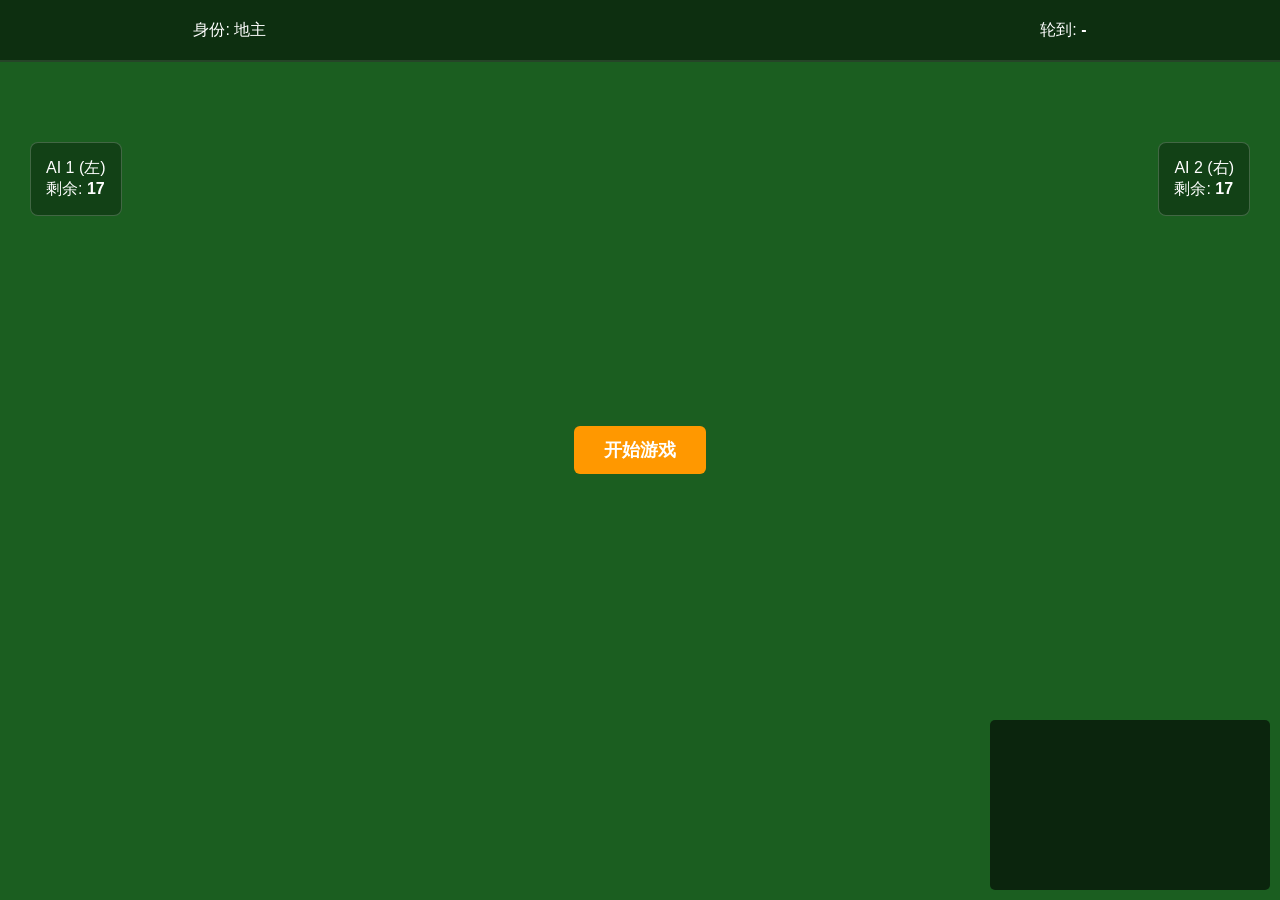
==== DouDiZhu/index.html @ 81733f58 "Create new game dou di zhu" ====
<!DOCTYPE html>
<html lang="zh-CN">
<head>
    <meta charset="UTF-8">
    <title>斗地主专业版 - 15s限时</title>
    <style>
        :root { --card-bg: #fff; --card-selected: #e0f7fa; --table-color: #1b5e20; }
        body { background: #222; font-family: "Microsoft YaHei", sans-serif; margin: 0; overflow: hidden; color: white; }
        #game-table { width: 100vw; height: 100vh; background: var(--table-color); position: relative; display: flex; flex-direction: column; }
        
        .info-bar { height: 60px; background: rgba(0,0,0,0.5); display: flex; justify-content: space-around; align-items: center; border-bottom: 2px solid rgba(255,255,255,0.1); }
        .dipai { display: flex; gap: 8px; }
        .mini-card { width: 35px; height: 50px; background: white; color: black; border-radius: 4px; text-align: center; line-height: 50px; font-weight: bold; font-size: 14px; }

        .play-area { flex: 1; position: relative; }
        .player-hand { position: absolute; bottom: 30px; left: 50%; transform: translateX(-50%); display: flex; height: 120px; align-items: flex-end; }
        .ai-side { position: absolute; top: 80px; padding: 15px; background: rgba(0,0,0,0.3); border-radius: 8px; border: 1px solid rgba(255,255,255,0.2); }
        #ai1 { left: 30px; } #ai2 { right: 30px; }

        .timer-container { position: absolute; bottom: 160px; left: 50%; transform: translateX(-50%); width: 200px; height: 10px; background: #444; border-radius: 5px; overflow: hidden; display: none; }
        #timer-bar { height: 100%; width: 100%; background: #ffeb3b; transition: width 1s linear; }

        .card { 
            width: 80px; height: 120px; background: var(--card-bg); border: 1px solid #666; 
            border-radius: 8px; color: black; display: flex; flex-direction: column; 
            justify-content: space-between; padding: 8px; cursor: pointer; 
            user-select: none; transition: transform 0.1s; box-shadow: 2px 2px 8px rgba(0,0,0,0.4); margin-left: -45px;
        }
        .card:first-child { margin-left: 0; }
        .card.selected { transform: translateY(-30px); background: var(--card-selected); z-index: 100; }
        .card.red { color: #d32f2f; }
        
        .desk { position: absolute; top: 45%; left: 50%; transform: translate(-50%, -50%); display: flex; gap: 5px; min-height: 120px; }
        
        .controls { position: absolute; bottom: 200px; left: 50%; transform: translateX(-50%); display: flex; gap: 15px; }
        button { padding: 12px 30px; font-size: 18px; cursor: pointer; border: none; border-radius: 6px; background: #ff9800; color: white; font-weight: bold; }
        button:disabled { background: #555; cursor: not-allowed; }

        #log { position: absolute; bottom: 10px; right: 10px; width: 260px; height: 150px; background: rgba(0,0,0,0.6); font-size: 13px; overflow-y: auto; padding: 10px; border-radius: 5px; }
    </style>
</head>
<body>

<div id="game-table">
    <div class="info-bar">
        <div>身份: <span id="my-role">地主</span></div>
        <div class="dipai" id="dipai-area"></div>
        <div>轮到: <b id="current-turn">-</b></div>
    </div>

    <div class="play-area">
        <div id="ai1" class="ai-side">AI 1 (左) <br>剩余: <b id="count1">17</b></div>
        <div id="ai2" class="ai-side">AI 2 (右) <br>剩余: <b id="count2">17</b></div>
        
        <div class="desk" id="desk-cards"></div>

        <div class="timer-container" id="timer-ui"><div id="timer-bar"></div></div>

        <div class="controls" id="btn-group" style="display:none">
            <button onclick="game.playCards()">出牌</button>
            <button onclick="game.passTurn()">不出</button>
        </div>
        
        <div class="player-hand" id="player-cards"></div>
    </div>

    <div id="log"></div>
    <div style="position:absolute; top:50%; left:50%; transform:translate(-50%,-50%)" id="start-screen">
        <button onclick="game.init()">开始游戏</button>
    </div>
</div>

<script>
const VALUES = {'3':3,'4':4,'5':5,'6':6,'7':7,'8':8,'9':9,'10':10,'J':11,'Q':12,'K':13,'A':14,'2':15,'小王':16,'大王':17};

class Game {
    constructor() {
        this.players = [[], [], []];
        this.turn = 0;
        this.lastMove = { playerIdx: -1, cards: [] }; 
        this.selectedIndices = new Set();
        this.timer = null;
        this.timeLeft = 15;
    }

    log(msg) {
        const l = document.getElementById('log');
        l.innerHTML += `<div>${msg}</div>`;
        l.scrollTop = l.scrollHeight;
    }

    init() {
        document.getElementById('start-screen').style.display = 'none';
        let deck = [];
        for (let n in VALUES) {
            if (n.includes('王')) deck.push({ name: n, val: VALUES[n], red: n==='大王' });
            else ['♠','♥','♣','♦'].forEach(s => deck.push({ name:n, val:VALUES[n], suit:s, red:(s==='♥'||s==='♦') }));
        }
        deck.sort(() => Math.random() - 0.5);
        this.players = [deck.slice(0, 20), deck.slice(20, 37), deck.slice(37, 54)];
        this.dipai = deck.slice(0, 3); // 简化逻辑
        this.players.forEach((_, i) => this.sortHand(i));
        this.renderDipai();
        this.renderPlayerCards();
        this.startTurn();
    }

    sortHand(idx) { this.players[idx].sort((a, b) => b.val - a.val); }

    renderPlayerCards() {
        const container = document.getElementById('player-cards');
        container.innerHTML = '';
        this.players[0].forEach((card, index) => {
            const div = document.createElement('div');
            div.className = `card ${card.red ? 'red' : ''} ${this.selectedIndices.has(index) ? 'selected' : ''}`;
            div.innerHTML = `<div>${card.name}</div><div style="font-size:24px">${card.suit || ''}</div>`;
            div.onclick = () => {
                if (this.selectedIndices.has(index)) this.selectedIndices.delete(index);
                else this.selectedIndices.add(index);
                this.renderPlayerCards();
            };
            container.appendChild(div);
        });
        document.getElementById('count1').innerText = this.players[1].length;
        document.getElementById('count2').innerText = this.players[2].length;
    }

    renderDipai() {
        const area = document.getElementById('dipai-area');
        area.innerHTML = '';
        this.dipai.forEach(c => area.innerHTML += `<div class="mini-card ${c.red?'red':''}">${c.name}</div>`);
    }

    startTurn() {
        clearInterval(this.timer);
        document.getElementById('current-turn').innerText = this.turn === 0 ? "玩家" : `AI ${this.turn}`;
        
        if (this.turn === 0) {
            document.getElementById('btn-group').style.display = 'flex';
            this.startTimer();
        } else {
            document.getElementById('btn-group').style.display = 'none';
            document.getElementById('timer-ui').style.display = 'none';
            setTimeout(() => this.aiPlay(), 1000);
        }
    }

    startTimer() {
        this.timeLeft = 15;
        const ui = document.getElementById('timer-ui');
        const bar = document.getElementById('timer-bar');
        ui.style.display = 'block';
        bar.style.width = '100%';
        
        this.timer = setInterval(() => {
            this.timeLeft--;
            bar.style.width = (this.timeLeft / 15 * 100) + '%';
            if (this.timeLeft <= 0) {
                clearInterval(this.timer);
                this.autoHandleTimeout();
            }
        }, 1000);
    }

    autoHandleTimeout() {
        this.log("<span style='color:red'>时间到！自动操作</span>");
        if (this.lastMove.playerIdx === -1 || this.lastMove.playerIdx === 0) {
            // 首出超时，随便出一张最小的
            this.selectedIndices.clear();
            this.selectedIndices.add(this.players[0].length - 1);
            this.playCards();
        } else {
            this.passTurn();
        }
    }

    analyze(cards) {
        if (!cards || cards.length === 0) return null;
        const v = cards.map(c => c.val).sort((a,b) => a - b);
        const len = v.length;
        const counts = {};
        v.forEach(x => counts[x] = (counts[x] || 0) + 1);
        const freq = Object.entries(counts).map(([val, count]) => ({ val: parseInt(val), count })).sort((a,b) => b.count - a.count || b.val - a.val);

        if (len === 1) return { type: 'single', power: v[0] };
        if (len === 2) {
            if (v[0] === v[1]) return { type: 'pair', power: v[0] };
            if (v[0] === 16 && v[1] === 17) return { type: 'rocket', power: 999 };
        }
        if (len === 3 && freq[0].count === 3) return { type: 'three', power: freq[0].val }; // 三张
        if (len === 4) {
            if (freq[0].count === 4) return { type: 'bomb', power: freq[0].val };
            if (freq[0].count === 3) return { type: 'three_one', power: freq[0].val };
        }
        if (len === 5 && freq[0].count === 3 && freq[1].count === 2) {
            return { type: 'three_two', power: freq[0].val }; // 三带二
        }
        // 顺子判断
        if (len >= 5 && v[len-1] < 15 && new Set(v).size === len && (v[len-1] - v[0] === len - 1)) {
            return { type: 'straight', power: v[0], len: len };
        }
        return null;
    }

    playCards() {
        const selected = Array.from(this.selectedIndices).map(i => this.players[0][i]);
        const move = this.analyze(selected);

        if (!move) return alert("牌型无效");

        if (this.lastMove.playerIdx !== -1 && this.lastMove.playerIdx !== 0) {
            const last = this.analyze(this.lastMove.cards);
            if (move.type === 'rocket') {} 
            else if (move.type === 'bomb' && last.type !== 'bomb') {}
            else if (move.type !== last.type || (move.len && move.len !== last.len) || move.power <= last.power) {
                return alert("压不住上家");
            }
        }

        this.executeMove(0, selected);
        this.selectedIndices.clear();
        this.renderPlayerCards();
    }

    passTurn() {
        if (this.lastMove.playerIdx === -1 || this.lastMove.playerIdx === 0) return alert("必须首出");
        this.log("玩家: 不出");
        this.nextTurn();
    }

    executeMove(playerIdx, cards) {
        this.lastMove = { playerIdx, cards };
        cards.forEach(c => {
            const i = this.players[playerIdx].findIndex(p => p.val === c.val && (p.suit === c.suit || !c.suit));
            this.players[playerIdx].splice(i, 1);
        });

        const desk = document.getElementById('desk-cards');
        desk.innerHTML = '';
        cards.forEach(c => desk.innerHTML += `<div class="card ${c.red?'red':''}">${c.name}</div>`);

        this.log(`P${playerIdx || '你'}: ${cards.map(c=>c.name).join(' ')}`);
        
        if (this.players[playerIdx].length === 0) {
            alert(playerIdx === 0 ? "胜！" : "负！");
            location.reload();
            return;
        }
        this.nextTurn();
    }

    nextTurn() {
        this.turn = (this.turn + 1) % 3;
        // 如果一圈走完，所有人都不出（或者是我刚出的没人压），则我是新的首出
        if (this.lastMove.playerIdx === this.turn) {
            this.lastMove = { playerIdx: -1, cards: [] }; 
            document.getElementById('desk-cards').innerHTML = '<small>新一轮开始，请自由出牌</small>';
        }
        this.startTurn();
    }

    aiPlay() {
        const hand = this.players[this.turn];
        let toPlay = [];
        if (this.lastMove.playerIdx === -1 || this.lastMove.playerIdx === this.turn) {
            toPlay = [hand[hand.length - 1]]; // 自由出牌，AI出最小单张
        } else {
            const last = this.analyze(this.lastMove.cards);
            if (last.type === 'single') {
                const b = hand.find(c => c.val > last.power);
                if (b) toPlay = [b];
            } else if (last.type === 'pair') {
                for(let i=hand.length-1; i>0; i--) {
                    if(hand[i].val === hand[i-1].val && hand[i].val > last.power) {
                        toPlay = [hand[i], hand[i-1]]; break;
                    }
                }
            }
        }

        if (toPlay.length > 0) this.executeMove(this.turn, toPlay);
        else { this.log(`AI ${this.turn}: 不出`); this.nextTurn(); }
    }
}
const game = new Game();
</script>
</body>
</html>
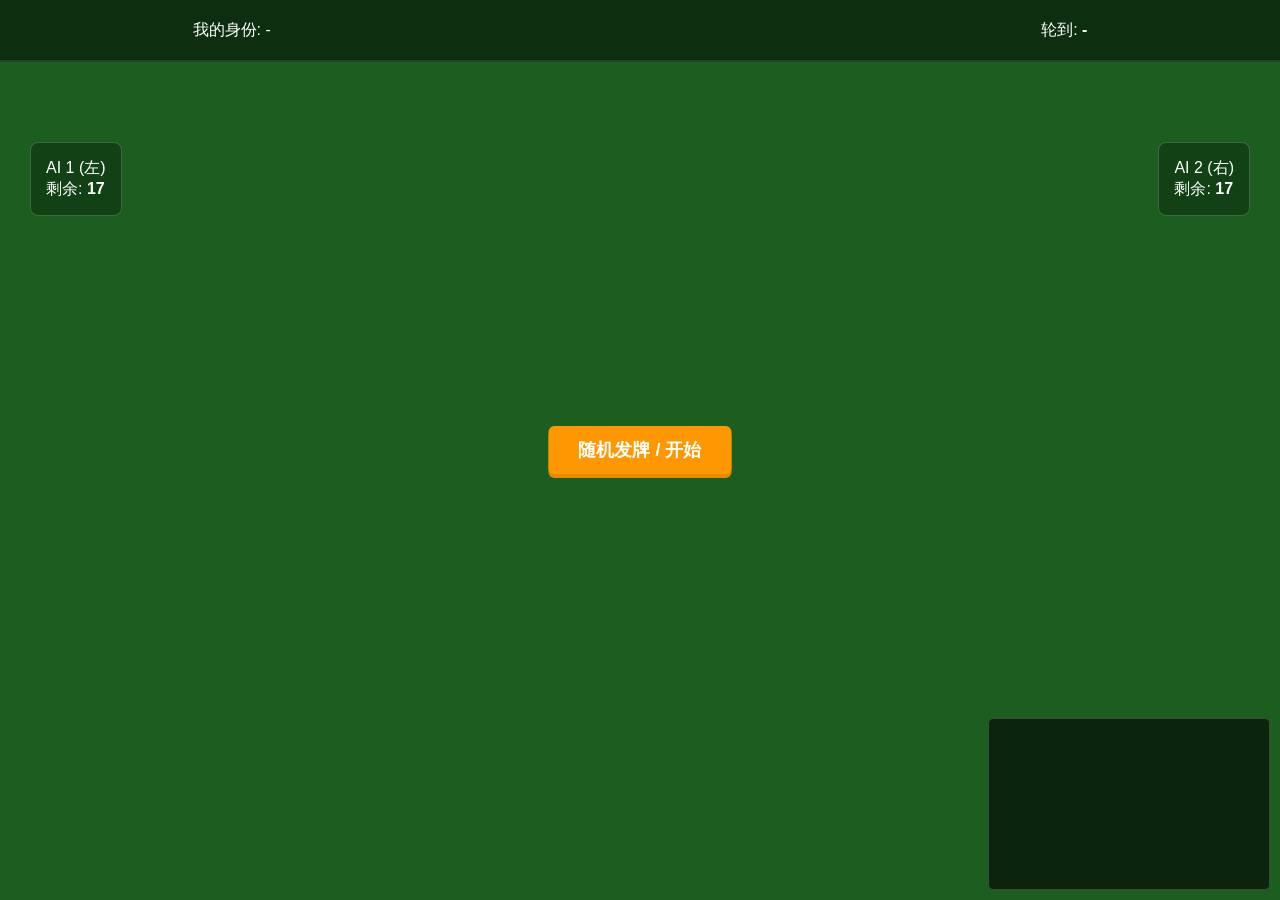
==== commit c90ab633: "updated game logic" ====
--- a/DouDiZhu/index.html
+++ b/DouDiZhu/index.html
@@ -2,7 +2,7 @@
 <html lang="zh-CN">
 <head>
     <meta charset="UTF-8">
-    <title>斗地主专业版 - 15s限时</title>
+    <title>斗地主</title>
     <style>
         :root { --card-bg: #fff; --card-selected: #e0f7fa; --table-color: #1b5e20; }
         body { background: #222; font-family: "Microsoft YaHei", sans-serif; margin: 0; overflow: hidden; color: white; }
@@ -10,15 +10,18 @@
         
         .info-bar { height: 60px; background: rgba(0,0,0,0.5); display: flex; justify-content: space-around; align-items: center; border-bottom: 2px solid rgba(255,255,255,0.1); }
         .dipai { display: flex; gap: 8px; }
-        .mini-card { width: 35px; height: 50px; background: white; color: black; border-radius: 4px; text-align: center; line-height: 50px; font-weight: bold; font-size: 14px; }
+        .mini-card { width: 35px; height: 50px; background: white; color: black; border-radius: 4px; text-align: center; line-height: 50px; font-weight: bold; font-size: 14px; box-shadow: 0 2px 4px rgba(0,0,0,0.5); }
 
         .play-area { flex: 1; position: relative; }
         .player-hand { position: absolute; bottom: 30px; left: 50%; transform: translateX(-50%); display: flex; height: 120px; align-items: flex-end; }
         .ai-side { position: absolute; top: 80px; padding: 15px; background: rgba(0,0,0,0.3); border-radius: 8px; border: 1px solid rgba(255,255,255,0.2); }
         #ai1 { left: 30px; } #ai2 { right: 30px; }
-
-        .timer-container { position: absolute; bottom: 160px; left: 50%; transform: translateX(-50%); width: 200px; height: 10px; background: #444; border-radius: 5px; overflow: hidden; display: none; }
-        #timer-bar { height: 100%; width: 100%; background: #ffeb3b; transition: width 1s linear; }
+        .role-tag { font-size: 12px; padding: 2px 6px; border-radius: 3px; margin-left: 5px; font-weight: bold; }
+        .tag-dizhu { background: #ff9800; color: #fff; }
+        .tag-nongmin { background: #4caf50; color: #fff; }
+
+        .timer-container { position: absolute; bottom: 160px; left: 50%; transform: translateX(-50%); width: 200px; height: 8px; background: #444; border-radius: 4px; overflow: hidden; display: none; }
+        #timer-bar { height: 100%; width: 100%; background: #ffeb3b; }
 
         .card { 
             width: 80px; height: 120px; background: var(--card-bg); border: 1px solid #666; 
@@ -33,24 +36,25 @@
         .desk { position: absolute; top: 45%; left: 50%; transform: translate(-50%, -50%); display: flex; gap: 5px; min-height: 120px; }
         
         .controls { position: absolute; bottom: 200px; left: 50%; transform: translateX(-50%); display: flex; gap: 15px; }
-        button { padding: 12px 30px; font-size: 18px; cursor: pointer; border: none; border-radius: 6px; background: #ff9800; color: white; font-weight: bold; }
-        button:disabled { background: #555; cursor: not-allowed; }
-
-        #log { position: absolute; bottom: 10px; right: 10px; width: 260px; height: 150px; background: rgba(0,0,0,0.6); font-size: 13px; overflow-y: auto; padding: 10px; border-radius: 5px; }
+        button { padding: 12px 30px; font-size: 18px; cursor: pointer; border: none; border-radius: 6px; background: #ff9800; color: white; font-weight: bold; box-shadow: 0 4px 0 #e68a00; }
+        button:active { transform: translateY(2px); box-shadow: 0 2px 0 #e68a00; }
+        button:disabled { background: #555; box-shadow: 0 4px 0 #333; cursor: not-allowed; }
+
+        #log { position: absolute; bottom: 10px; right: 10px; width: 260px; height: 150px; background: rgba(0,0,0,0.6); font-size: 13px; overflow-y: auto; padding: 10px; border-radius: 5px; border: 1px solid #444; line-height: 1.5; }
     </style>
 </head>
 <body>
 
 <div id="game-table">
     <div class="info-bar">
-        <div>身份: <span id="my-role">地主</span></div>
+        <div>我的身份: <span id="my-role">-</span></div>
         <div class="dipai" id="dipai-area"></div>
         <div>轮到: <b id="current-turn">-</b></div>
     </div>
 
     <div class="play-area">
-        <div id="ai1" class="ai-side">AI 1 (左) <br>剩余: <b id="count1">17</b></div>
-        <div id="ai2" class="ai-side">AI 2 (右) <br>剩余: <b id="count2">17</b></div>
+        <div id="ai1" class="ai-side">AI 1 (左) <span id="tag1"></span><br>剩余: <b id="count1">17</b></div>
+        <div id="ai2" class="ai-side">AI 2 (右) <span id="tag2"></span><br>剩余: <b id="count2">17</b></div>
         
         <div class="desk" id="desk-cards"></div>
 
@@ -66,7 +70,7 @@
 
     <div id="log"></div>
     <div style="position:absolute; top:50%; left:50%; transform:translate(-50%,-50%)" id="start-screen">
-        <button onclick="game.init()">开始游戏</button>
+        <button onclick="game.init()">随机发牌 / 开始</button>
     </div>
 </div>
 
@@ -76,6 +80,7 @@
 class Game {
     constructor() {
         this.players = [[], [], []];
+        this.landlordIdx = -1;
         this.turn = 0;
         this.lastMove = { playerIdx: -1, cards: [] }; 
         this.selectedIndices = new Set();
@@ -91,18 +96,47 @@
 
     init() {
         document.getElementById('start-screen').style.display = 'none';
+        document.getElementById('log').innerHTML = '';
+        
+        // 生成牌组
         let deck = [];
         for (let n in VALUES) {
             if (n.includes('王')) deck.push({ name: n, val: VALUES[n], red: n==='大王' });
             else ['♠','♥','♣','♦'].forEach(s => deck.push({ name:n, val:VALUES[n], suit:s, red:(s==='♥'||s==='♦') }));
         }
         deck.sort(() => Math.random() - 0.5);
-        this.players = [deck.slice(0, 20), deck.slice(20, 37), deck.slice(37, 54)];
-        this.dipai = deck.slice(0, 3); // 简化逻辑
+
+        // 发初始手牌 (17张)
+        this.players = [deck.slice(0, 17), deck.slice(17, 34), deck.slice(34, 51)];
+        this.dipai = deck.slice(51);
+
+        // 随机地主
+        this.landlordIdx = Math.floor(Math.random() * 3);
+        this.players[this.landlordIdx].push(...this.dipai);
+        this.turn = this.landlordIdx; // 地主先出
+        
+        // 排序
         this.players.forEach((_, i) => this.sortHand(i));
+        
+        // UI 更新身份
+        this.updateIdentityUI();
         this.renderDipai();
         this.renderPlayerCards();
+        
+        this.log(`<b>游戏开始！地主是：${this.landlordIdx === 0 ? '你' : 'AI ' + this.landlordIdx}</b>`);
         this.startTurn();
+    }
+
+    updateIdentityUI() {
+        const roles = ["地主", "农民", "农民"]; // 逻辑上一个地主两个农民
+        document.getElementById('my-role').innerHTML = this.landlordIdx === 0 ? 
+            '<span class="role-tag tag-dizhu">地主</span>' : '<span class="role-tag tag-nongmin">农民</span>';
+        
+        document.getElementById('tag1').className = 'role-tag ' + (this.landlordIdx === 1 ? 'tag-dizhu' : 'tag-nongmin');
+        document.getElementById('tag1').innerText = this.landlordIdx === 1 ? '地主' : '农民';
+        
+        document.getElementById('tag2').className = 'role-tag ' + (this.landlordIdx === 2 ? 'tag-dizhu' : 'tag-nongmin');
+        document.getElementById('tag2').innerText = this.landlordIdx === 2 ? '地主' : '农民';
     }
 
     sortHand(idx) { this.players[idx].sort((a, b) => b.val - a.val); }
@@ -133,15 +167,16 @@
 
     startTurn() {
         clearInterval(this.timer);
-        document.getElementById('current-turn').innerText = this.turn === 0 ? "玩家" : `AI ${this.turn}`;
-        
-        if (this.turn === 0) {
+        const isMyTurn = (this.turn === 0);
+        document.getElementById('current-turn').innerText = isMyTurn ? "玩家(你)" : `AI ${this.turn}`;
+        
+        if (isMyTurn) {
             document.getElementById('btn-group').style.display = 'flex';
             this.startTimer();
         } else {
             document.getElementById('btn-group').style.display = 'none';
             document.getElementById('timer-ui').style.display = 'none';
-            setTimeout(() => this.aiPlay(), 1000);
+            setTimeout(() => this.aiPlay(), 1200);
         }
     }
 
@@ -150,10 +185,12 @@
         const ui = document.getElementById('timer-ui');
         const bar = document.getElementById('timer-bar');
         ui.style.display = 'block';
+        bar.style.transition = 'none';
         bar.style.width = '100%';
         
         this.timer = setInterval(() => {
             this.timeLeft--;
+            bar.style.transition = 'width 1s linear';
             bar.style.width = (this.timeLeft / 15 * 100) + '%';
             if (this.timeLeft <= 0) {
                 clearInterval(this.timer);
@@ -163,9 +200,8 @@
     }
 
     autoHandleTimeout() {
-        this.log("<span style='color:red'>时间到！自动操作</span>");
+        this.log("<span style='color:#ffeb3b'>[系统] 你思考太久，自动跳过或出牌</span>");
         if (this.lastMove.playerIdx === -1 || this.lastMove.playerIdx === 0) {
-            // 首出超时，随便出一张最小的
             this.selectedIndices.clear();
             this.selectedIndices.add(this.players[0].length - 1);
             this.playCards();
@@ -187,16 +223,16 @@
             if (v[0] === v[1]) return { type: 'pair', power: v[0] };
             if (v[0] === 16 && v[1] === 17) return { type: 'rocket', power: 999 };
         }
-        if (len === 3 && freq[0].count === 3) return { type: 'three', power: freq[0].val }; // 三张
+        if (len === 3 && freq[0].count === 3) return { type: 'three', power: freq[0].val };
         if (len === 4) {
             if (freq[0].count === 4) return { type: 'bomb', power: freq[0].val };
             if (freq[0].count === 3) return { type: 'three_one', power: freq[0].val };
         }
-        if (len === 5 && freq[0].count === 3 && freq[1].count === 2) {
-            return { type: 'three_two', power: freq[0].val }; // 三带二
-        }
-        // 顺子判断
-        if (len >= 5 && v[len-1] < 15 && new Set(v).size === len && (v[len-1] - v[0] === len - 1)) {
+        if (len === 5) {
+            if (freq[0].count === 3 && freq[1].count === 2) return { type: 'three_two', power: freq[0].val };
+            if (v[len-1] < 15 && new Set(v).size === 5 && (v[4]-v[0]===4)) return { type: 'straight', power: v[0], len: 5 };
+        }
+        if (len >= 6 && v[len-1] < 15 && new Set(v).size === len && (v[len-1] - v[0] === len - 1)) {
             return { type: 'straight', power: v[0], len: len };
         }
         return null;
@@ -206,14 +242,14 @@
         const selected = Array.from(this.selectedIndices).map(i => this.players[0][i]);
         const move = this.analyze(selected);
 
-        if (!move) return alert("牌型无效");
+        if (!move) return alert("无效牌型");
 
         if (this.lastMove.playerIdx !== -1 && this.lastMove.playerIdx !== 0) {
             const last = this.analyze(this.lastMove.cards);
             if (move.type === 'rocket') {} 
-            else if (move.type === 'bomb' && last.type !== 'bomb') {}
+            else if (move.type === 'bomb' && last.type !== 'bomb' && last.type !== 'rocket') {}
             else if (move.type !== last.type || (move.len && move.len !== last.len) || move.power <= last.power) {
-                return alert("压不住上家");
+                return alert("牌太小或牌型不符");
             }
         }
 
@@ -223,8 +259,8 @@
     }
 
     passTurn() {
-        if (this.lastMove.playerIdx === -1 || this.lastMove.playerIdx === 0) return alert("必须首出");
-        this.log("玩家: 不出");
+        if (this.lastMove.playerIdx === -1 || this.lastMove.playerIdx === 0) return alert("必须由你出牌");
+        this.log("你：不出");
         this.nextTurn();
     }
 
@@ -239,10 +275,11 @@
         desk.innerHTML = '';
         cards.forEach(c => desk.innerHTML += `<div class="card ${c.red?'red':''}">${c.name}</div>`);
 
-        this.log(`P${playerIdx || '你'}: ${cards.map(c=>c.name).join(' ')}`);
+        this.log(`P${playerIdx || '你'}: ${cards.map(c=>c.name).join('')}`);
         
         if (this.players[playerIdx].length === 0) {
-            alert(playerIdx === 0 ? "胜！" : "负！");
+            const winTeam = (playerIdx === this.landlordIdx) ? "地主" : "农民";
+            alert(`游戏结束，${winTeam}获胜！`);
             location.reload();
             return;
         }
@@ -251,10 +288,9 @@
 
     nextTurn() {
         this.turn = (this.turn + 1) % 3;
-        // 如果一圈走完，所有人都不出（或者是我刚出的没人压），则我是新的首出
         if (this.lastMove.playerIdx === this.turn) {
             this.lastMove = { playerIdx: -1, cards: [] }; 
-            document.getElementById('desk-cards').innerHTML = '<small>新一轮开始，请自由出牌</small>';
+            document.getElementById('desk-cards').innerHTML = '<span style="color:#ffd54f">新回合：自由出牌</span>';
         }
         this.startTurn();
     }
@@ -263,7 +299,7 @@
         const hand = this.players[this.turn];
         let toPlay = [];
         if (this.lastMove.playerIdx === -1 || this.lastMove.playerIdx === this.turn) {
-            toPlay = [hand[hand.length - 1]]; // 自由出牌，AI出最小单张
+            toPlay = [hand[hand.length - 1]];
         } else {
             const last = this.analyze(this.lastMove.cards);
             if (last.type === 'single') {
@@ -280,6 +316,7 @@
 
         if (toPlay.length > 0) this.executeMove(this.turn, toPlay);
         else { this.log(`AI ${this.turn}: 不出`); this.nextTurn(); }
+        this.renderPlayerCards();
     }
 }
 const game = new Game();
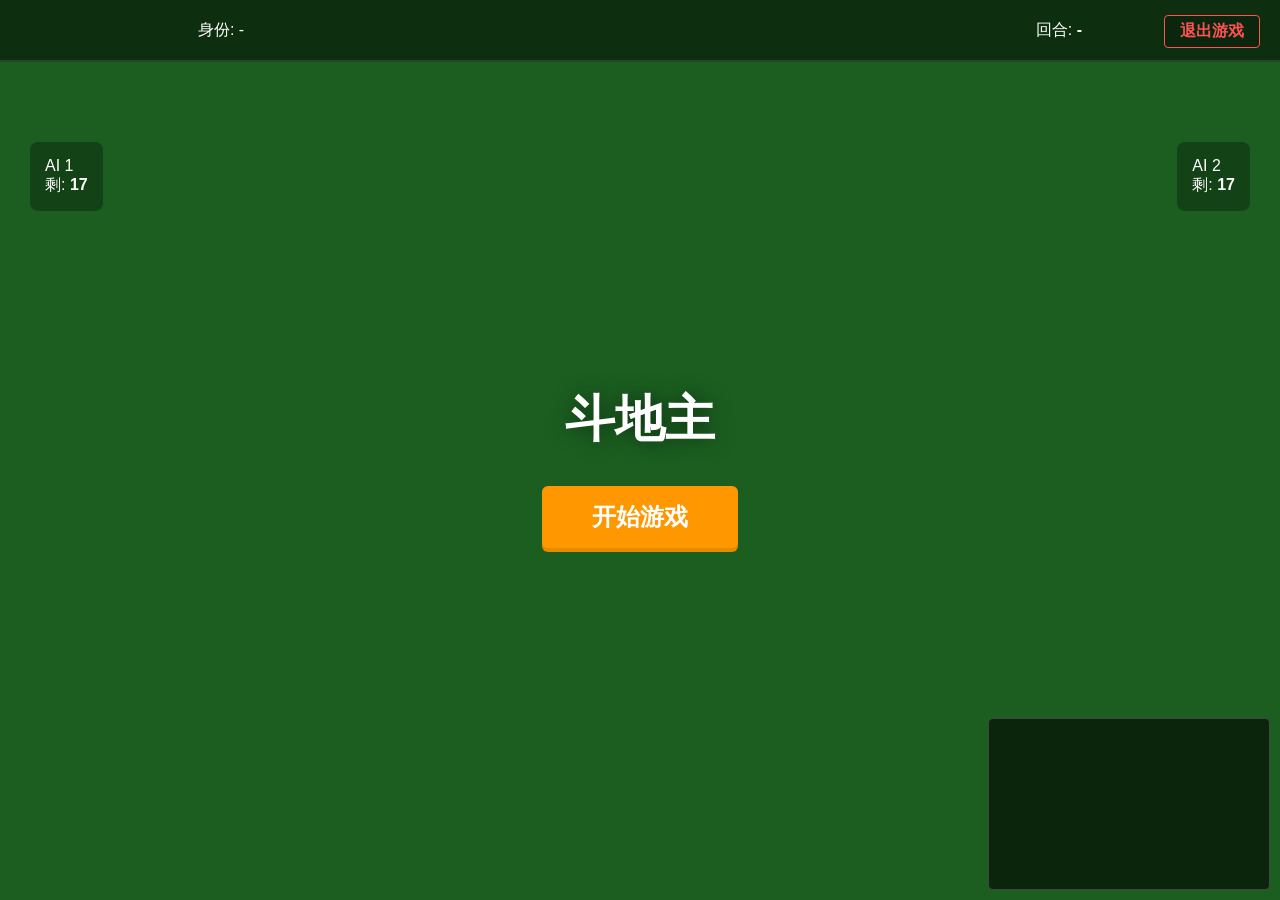
==== commit 638fc18b: "Update game" ====
--- a/DouDiZhu/index.html
+++ b/DouDiZhu/index.html
@@ -2,32 +2,39 @@
 <html lang="zh-CN">
 <head>
     <meta charset="UTF-8">
-    <title>斗地主</title>
+    <title>斗地主 - 12种全牌型版</title>
     <style>
         :root { --card-bg: #fff; --card-selected: #e0f7fa; --table-color: #1b5e20; }
         body { background: #222; font-family: "Microsoft YaHei", sans-serif; margin: 0; overflow: hidden; color: white; }
         #game-table { width: 100vw; height: 100vh; background: var(--table-color); position: relative; display: flex; flex-direction: column; }
         
+        /* 顶部栏 */
         .info-bar { height: 60px; background: rgba(0,0,0,0.5); display: flex; justify-content: space-around; align-items: center; border-bottom: 2px solid rgba(255,255,255,0.1); }
         .dipai { display: flex; gap: 8px; }
-        .mini-card { width: 35px; height: 50px; background: white; color: black; border-radius: 4px; text-align: center; line-height: 50px; font-weight: bold; font-size: 14px; box-shadow: 0 2px 4px rgba(0,0,0,0.5); }
+        .mini-card { width: 35px; height: 50px; background: white; color: black; border-radius: 4px; text-align: center; line-height: 50px; font-weight: bold; font-size: 14px; }
+
+        /* 右上角退出 */
+        .exit-link { position: absolute; top: 15px; right: 20px; color: #ff5252; text-decoration: none; font-weight: bold; cursor: pointer; z-index: 1000; font-size: 16px; border: 1px solid #ff5252; padding: 5px 15px; border-radius: 4px; background: rgba(0,0,0,0.2); }
+        .exit-link:hover { background: #ff5252; color: white; }
 
         .play-area { flex: 1; position: relative; }
         .player-hand { position: absolute; bottom: 30px; left: 50%; transform: translateX(-50%); display: flex; height: 120px; align-items: flex-end; }
-        .ai-side { position: absolute; top: 80px; padding: 15px; background: rgba(0,0,0,0.3); border-radius: 8px; border: 1px solid rgba(255,255,255,0.2); }
+        .ai-side { position: absolute; top: 80px; padding: 15px; background: rgba(0,0,0,0.3); border-radius: 8px; }
         #ai1 { left: 30px; } #ai2 { right: 30px; }
         .role-tag { font-size: 12px; padding: 2px 6px; border-radius: 3px; margin-left: 5px; font-weight: bold; }
-        .tag-dizhu { background: #ff9800; color: #fff; }
-        .tag-nongmin { background: #4caf50; color: #fff; }
-
-        .timer-container { position: absolute; bottom: 160px; left: 50%; transform: translateX(-50%); width: 200px; height: 8px; background: #444; border-radius: 4px; overflow: hidden; display: none; }
-        #timer-bar { height: 100%; width: 100%; background: #ffeb3b; }
+        .tag-dizhu { background: #f44336; color: #fff; }
+        .tag-nongmin { background: #2196f3; color: #fff; }
+
+        .timer-container { position: absolute; bottom: 160px; left: 50%; transform: translateX(-50%); width: 200px; text-align: center; display: none; }
+        #timer-text { font-size: 22px; font-weight: bold; color: #ffeb3b; text-shadow: 1px 1px 2px #000; }
+        .timer-progress { width: 100%; height: 6px; background: #444; border-radius: 3px; overflow: hidden; margin-top: 5px; }
+        #timer-bar { height: 100%; width: 100%; background: #ffeb3b; transition: width 1s linear; }
 
         .card { 
             width: 80px; height: 120px; background: var(--card-bg); border: 1px solid #666; 
             border-radius: 8px; color: black; display: flex; flex-direction: column; 
             justify-content: space-between; padding: 8px; cursor: pointer; 
-            user-select: none; transition: transform 0.1s; box-shadow: 2px 2px 8px rgba(0,0,0,0.4); margin-left: -45px;
+            user-select: none; transition: transform 0.1s; box-shadow: 2px 2px 8px rgba(0,0,0,0.4); margin-left: -48px;
         }
         .card:first-child { margin-left: 0; }
         .card.selected { transform: translateY(-30px); background: var(--card-selected); z-index: 100; }
@@ -35,42 +42,43 @@
         
         .desk { position: absolute; top: 45%; left: 50%; transform: translate(-50%, -50%); display: flex; gap: 5px; min-height: 120px; }
         
-        .controls { position: absolute; bottom: 200px; left: 50%; transform: translateX(-50%); display: flex; gap: 15px; }
-        button { padding: 12px 30px; font-size: 18px; cursor: pointer; border: none; border-radius: 6px; background: #ff9800; color: white; font-weight: bold; box-shadow: 0 4px 0 #e68a00; }
+        .controls { position: absolute; bottom: 210px; left: 50%; transform: translateX(-50%); display: flex; gap: 15px; }
+        button { padding: 12px 35px; font-size: 18px; cursor: pointer; border: none; border-radius: 6px; background: #ff9800; color: white; font-weight: bold; box-shadow: 0 4px 0 #e68a00; }
         button:active { transform: translateY(2px); box-shadow: 0 2px 0 #e68a00; }
-        button:disabled { background: #555; box-shadow: 0 4px 0 #333; cursor: not-allowed; }
-
-        #log { position: absolute; bottom: 10px; right: 10px; width: 260px; height: 150px; background: rgba(0,0,0,0.6); font-size: 13px; overflow-y: auto; padding: 10px; border-radius: 5px; border: 1px solid #444; line-height: 1.5; }
+
+        #log { position: absolute; bottom: 10px; right: 10px; width: 260px; height: 150px; background: rgba(0,0,0,0.6); font-size: 13px; overflow-y: auto; padding: 10px; border-radius: 5px; border: 1px solid #444; }
     </style>
 </head>
 <body>
 
 <div id="game-table">
+    <div class="exit-link" onclick="game.exitGame()">退出游戏</div>
+    
     <div class="info-bar">
-        <div>我的身份: <span id="my-role">-</span></div>
+        <div>身份: <span id="my-role">-</span></div>
         <div class="dipai" id="dipai-area"></div>
-        <div>轮到: <b id="current-turn">-</b></div>
+        <div>回合: <b id="current-turn">-</b></div>
     </div>
 
     <div class="play-area">
-        <div id="ai1" class="ai-side">AI 1 (左) <span id="tag1"></span><br>剩余: <b id="count1">17</b></div>
-        <div id="ai2" class="ai-side">AI 2 (右) <span id="tag2"></span><br>剩余: <b id="count2">17</b></div>
-        
+        <div id="ai1" class="ai-side">AI 1 <span id="tag1"></span><br>剩: <b id="count1">17</b></div>
+        <div id="ai2" class="ai-side">AI 2 <span id="tag2"></span><br>剩: <b id="count2">17</b></div>
         <div class="desk" id="desk-cards"></div>
-
-        <div class="timer-container" id="timer-ui"><div id="timer-bar"></div></div>
-
+        <div class="timer-container" id="timer-ui">
+            <div id="timer-text">15s</div>
+            <div class="timer-progress"><div id="timer-bar"></div></div>
+        </div>
         <div class="controls" id="btn-group" style="display:none">
             <button onclick="game.playCards()">出牌</button>
             <button onclick="game.passTurn()">不出</button>
         </div>
-        
         <div class="player-hand" id="player-cards"></div>
     </div>
 
     <div id="log"></div>
-    <div style="position:absolute; top:50%; left:50%; transform:translate(-50%,-50%)" id="start-screen">
-        <button onclick="game.init()">随机发牌 / 开始</button>
+    <div style="position:absolute; top:50%; left:50%; transform:translate(-50%,-50%); text-align:center" id="start-screen">
+        <h1 style="font-size:50px; text-shadow:0 0 20px rgba(0,0,0,0.5)">斗地主</h1>
+        <button onclick="game.init()" style="font-size:24px; padding:15px 50px">开始游戏</button>
     </div>
 </div>
 
@@ -79,6 +87,10 @@
 
 class Game {
     constructor() {
+        this.resetState();
+    }
+
+    resetState() {
         this.players = [[], [], []];
         this.landlordIdx = -1;
         this.turn = 0;
@@ -94,11 +106,15 @@
         l.scrollTop = l.scrollHeight;
     }
 
+    exitGame() {
+        if(confirm("确定要退出吗？")) location.reload();
+    }
+
     init() {
+        this.resetState();
         document.getElementById('start-screen').style.display = 'none';
         document.getElementById('log').innerHTML = '';
         
-        // 生成牌组
         let deck = [];
         for (let n in VALUES) {
             if (n.includes('王')) deck.push({ name: n, val: VALUES[n], red: n==='大王' });
@@ -106,37 +122,30 @@
         }
         deck.sort(() => Math.random() - 0.5);
 
-        // 发初始手牌 (17张)
         this.players = [deck.slice(0, 17), deck.slice(17, 34), deck.slice(34, 51)];
         this.dipai = deck.slice(51);
 
-        // 随机地主
         this.landlordIdx = Math.floor(Math.random() * 3);
         this.players[this.landlordIdx].push(...this.dipai);
-        this.turn = this.landlordIdx; // 地主先出
-        
-        // 排序
+        this.turn = this.landlordIdx; 
+        
         this.players.forEach((_, i) => this.sortHand(i));
-        
-        // UI 更新身份
-        this.updateIdentityUI();
-        this.renderDipai();
-        this.renderPlayerCards();
-        
-        this.log(`<b>游戏开始！地主是：${this.landlordIdx === 0 ? '你' : 'AI ' + this.landlordIdx}</b>`);
+        this.updateUI();
+        this.log(`游戏开始！地主是：${this.landlordIdx === 0 ? '你' : 'AI ' + this.landlordIdx}`);
         this.startTurn();
     }
 
-    updateIdentityUI() {
-        const roles = ["地主", "农民", "农民"]; // 逻辑上一个地主两个农民
-        document.getElementById('my-role').innerHTML = this.landlordIdx === 0 ? 
-            '<span class="role-tag tag-dizhu">地主</span>' : '<span class="role-tag tag-nongmin">农民</span>';
-        
+    updateUI() {
+        document.getElementById('my-role').innerHTML = this.landlordIdx === 0 ? '<span class="role-tag tag-dizhu">地主</span>' : '<span class="role-tag tag-nongmin">农民</span>';
         document.getElementById('tag1').className = 'role-tag ' + (this.landlordIdx === 1 ? 'tag-dizhu' : 'tag-nongmin');
         document.getElementById('tag1').innerText = this.landlordIdx === 1 ? '地主' : '农民';
-        
         document.getElementById('tag2').className = 'role-tag ' + (this.landlordIdx === 2 ? 'tag-dizhu' : 'tag-nongmin');
         document.getElementById('tag2').innerText = this.landlordIdx === 2 ? '地主' : '农民';
+        
+        const area = document.getElementById('dipai-area');
+        area.innerHTML = '';
+        this.dipai.forEach(c => area.innerHTML += `<div class="mini-card ${c.red?'red':''}">${c.name}</div>`);
+        this.renderPlayerCards();
     }
 
     sortHand(idx) { this.players[idx].sort((a, b) => b.val - a.val); }
@@ -159,17 +168,10 @@
         document.getElementById('count2').innerText = this.players[2].length;
     }
 
-    renderDipai() {
-        const area = document.getElementById('dipai-area');
-        area.innerHTML = '';
-        this.dipai.forEach(c => area.innerHTML += `<div class="mini-card ${c.red?'red':''}">${c.name}</div>`);
-    }
-
     startTurn() {
         clearInterval(this.timer);
         const isMyTurn = (this.turn === 0);
         document.getElementById('current-turn').innerText = isMyTurn ? "玩家(你)" : `AI ${this.turn}`;
-        
         if (isMyTurn) {
             document.getElementById('btn-group').style.display = 'flex';
             this.startTimer();
@@ -183,15 +185,11 @@
     startTimer() {
         this.timeLeft = 15;
         const ui = document.getElementById('timer-ui');
-        const bar = document.getElementById('timer-bar');
         ui.style.display = 'block';
-        bar.style.transition = 'none';
-        bar.style.width = '100%';
-        
+        this.updateTimerUI();
         this.timer = setInterval(() => {
             this.timeLeft--;
-            bar.style.transition = 'width 1s linear';
-            bar.style.width = (this.timeLeft / 15 * 100) + '%';
+            this.updateTimerUI();
             if (this.timeLeft <= 0) {
                 clearInterval(this.timer);
                 this.autoHandleTimeout();
@@ -199,41 +197,69 @@
         }, 1000);
     }
 
+    updateTimerUI() {
+        document.getElementById('timer-text').innerText = this.timeLeft + 's';
+        document.getElementById('timer-bar').style.width = (this.timeLeft / 15 * 100) + '%';
+    }
+
     autoHandleTimeout() {
-        this.log("<span style='color:#ffeb3b'>[系统] 你思考太久，自动跳过或出牌</span>");
         if (this.lastMove.playerIdx === -1 || this.lastMove.playerIdx === 0) {
-            this.selectedIndices.clear();
-            this.selectedIndices.add(this.players[0].length - 1);
+            this.selectedIndices.clear(); this.selectedIndices.add(this.players[0].length-1);
             this.playCards();
-        } else {
-            this.passTurn();
-        }
-    }
-
+        } else { this.passTurn(); }
+    }
+
+    /**
+     * 核心牌型判断（12种全覆盖）
+     */
     analyze(cards) {
         if (!cards || cards.length === 0) return null;
         const v = cards.map(c => c.val).sort((a,b) => a - b);
         const len = v.length;
-        const counts = {};
-        v.forEach(x => counts[x] = (counts[x] || 0) + 1);
+        const counts = {}; v.forEach(x => counts[x] = (counts[x] || 0) + 1);
         const freq = Object.entries(counts).map(([val, count]) => ({ val: parseInt(val), count })).sort((a,b) => b.count - a.count || b.val - a.val);
-
+        const uniqueValues = freq.map(f => f.val).sort((a,b) => a-b);
+
+        // 12. 火箭
+        if (len === 2 && v[0] === 16 && v[1] === 17) return { type: 'rocket', power: 999 };
+        // 11. 炸弹
+        if (len === 4 && freq[0].count === 4) return { type: 'bomb', power: freq[0].val };
+        // 1. 单张
         if (len === 1) return { type: 'single', power: v[0] };
-        if (len === 2) {
-            if (v[0] === v[1]) return { type: 'pair', power: v[0] };
-            if (v[0] === 16 && v[1] === 17) return { type: 'rocket', power: 999 };
-        }
+        // 2. 对子
+        if (len === 2 && v[0] === v[1]) return { type: 'pair', power: v[0] };
+        // 3. 三张
         if (len === 3 && freq[0].count === 3) return { type: 'three', power: freq[0].val };
-        if (len === 4) {
-            if (freq[0].count === 4) return { type: 'bomb', power: freq[0].val };
-            if (freq[0].count === 3) return { type: 'three_one', power: freq[0].val };
-        }
-        if (len === 5) {
-            if (freq[0].count === 3 && freq[1].count === 2) return { type: 'three_two', power: freq[0].val };
-            if (v[len-1] < 15 && new Set(v).size === 5 && (v[4]-v[0]===4)) return { type: 'straight', power: v[0], len: 5 };
-        }
-        if (len >= 6 && v[len-1] < 15 && new Set(v).size === len && (v[len-1] - v[0] === len - 1)) {
-            return { type: 'straight', power: v[0], len: len };
+        // 4. 三带一
+        if (len === 4 && freq[0].count === 3) return { type: 'three_one', power: freq[0].val };
+        // 5. 三带二
+        if (len === 5 && freq[0].count === 3 && freq[1].count === 2) return { type: 'three_two', power: freq[0].val };
+        // 10. 四带二
+        if (len === 6 && freq[0].count === 4) return { type: 'four_two', power: freq[0].val }; // 四带二单
+        if (len === 8 && freq[0].count === 4 && freq[1].count === 2 && freq[2].count === 2) return { type: 'four_two_pairs', power: freq[0].val }; // 四带二对
+        
+        // 6. 单顺
+        if (len >= 5 && v[len-1] < 15 && new Set(v).size === len && (v[len-1]-v[0] === len-1)) return { type: 'straight', power: v[0], len };
+        // 7. 双顺
+        if (len >= 6 && len % 2 === 0 && freq.every(f => f.count === 2) && (uniqueValues[uniqueValues.length-1] - uniqueValues[0] === uniqueValues.length-1) && uniqueValues[uniqueValues.length-1] < 15) return { type: 'double_straight', power: v[0], len: len/2 };
+        
+        // 8. 三顺 (飞机不带翅膀) / 9. 飞机带翅膀
+        const threes = freq.filter(f => f.count >= 3).map(f => f.val).sort((a,b) => a-b);
+        if (threes.length >= 2) {
+            // 找最长连续三张
+            for(let i=0; i <= threes.length - 2; i++) {
+                let sequence = [threes[i]];
+                for(let j=i+1; j<threes.length; j++) {
+                    if(threes[j] === threes[j-1] + 1 && threes[j] < 15) sequence.push(threes[j]);
+                    else break;
+                }
+                if (sequence.length >= 2) {
+                    const sLen = sequence.length;
+                    if (len === sLen * 3) return { type: 'plane_pure', power: sequence[0], len: sLen };
+                    if (len === sLen * 4) return { type: 'plane_with_single', power: sequence[0], len: sLen };
+                    if (len === sLen * 5 && freq.filter(f => f.count === 2).length >= sLen) return { type: 'plane_with_pair', power: sequence[0], len: sLen };
+                }
+            }
         }
         return null;
     }
@@ -241,27 +267,23 @@
     playCards() {
         const selected = Array.from(this.selectedIndices).map(i => this.players[0][i]);
         const move = this.analyze(selected);
-
-        if (!move) return alert("无效牌型");
+        if (!move) return alert("不符合任何合法牌型！");
 
         if (this.lastMove.playerIdx !== -1 && this.lastMove.playerIdx !== 0) {
             const last = this.analyze(this.lastMove.cards);
             if (move.type === 'rocket') {} 
             else if (move.type === 'bomb' && last.type !== 'bomb' && last.type !== 'rocket') {}
             else if (move.type !== last.type || (move.len && move.len !== last.len) || move.power <= last.power) {
-                return alert("牌太小或牌型不符");
+                return alert("牌型不符或点数不够大！");
             }
         }
-
         this.executeMove(0, selected);
-        this.selectedIndices.clear();
-        this.renderPlayerCards();
+        this.selectedIndices.clear(); this.renderPlayerCards();
     }
 
     passTurn() {
-        if (this.lastMove.playerIdx === -1 || this.lastMove.playerIdx === 0) return alert("必须由你出牌");
-        this.log("你：不出");
-        this.nextTurn();
+        if (this.lastMove.playerIdx === -1 || this.lastMove.playerIdx === 0) return alert("首出必须出牌！");
+        this.log("玩家: 不出"); this.nextTurn();
     }
 
     executeMove(playerIdx, cards) {
@@ -270,18 +292,13 @@
             const i = this.players[playerIdx].findIndex(p => p.val === c.val && (p.suit === c.suit || !c.suit));
             this.players[playerIdx].splice(i, 1);
         });
-
         const desk = document.getElementById('desk-cards');
         desk.innerHTML = '';
-        cards.forEach(c => desk.innerHTML += `<div class="card ${c.red?'red':''}">${c.name}</div>`);
-
+        cards.sort((a,b)=>b.val-a.val).forEach(c => desk.innerHTML += `<div class="card ${c.red?'red':''}">${c.name}</div>`);
         this.log(`P${playerIdx || '你'}: ${cards.map(c=>c.name).join('')}`);
-        
         if (this.players[playerIdx].length === 0) {
-            const winTeam = (playerIdx === this.landlordIdx) ? "地主" : "农民";
-            alert(`游戏结束，${winTeam}获胜！`);
-            location.reload();
-            return;
+            alert((playerIdx === this.landlordIdx) ? "地主获胜！" : "农民获胜！");
+            location.reload(); return;
         }
         this.nextTurn();
     }
@@ -290,7 +307,7 @@
         this.turn = (this.turn + 1) % 3;
         if (this.lastMove.playerIdx === this.turn) {
             this.lastMove = { playerIdx: -1, cards: [] }; 
-            document.getElementById('desk-cards').innerHTML = '<span style="color:#ffd54f">新回合：自由出牌</span>';
+            document.getElementById('desk-cards').innerHTML = '<span style="color:#ffd54f">新回合开始</span>';
         }
         this.startTurn();
     }
@@ -303,17 +320,11 @@
         } else {
             const last = this.analyze(this.lastMove.cards);
             if (last.type === 'single') {
-                const b = hand.find(c => c.val > last.power);
-                if (b) toPlay = [b];
+                const b = hand.find(c => c.val > last.power); if (b) toPlay = [b];
             } else if (last.type === 'pair') {
-                for(let i=hand.length-1; i>0; i--) {
-                    if(hand[i].val === hand[i-1].val && hand[i].val > last.power) {
-                        toPlay = [hand[i], hand[i-1]]; break;
-                    }
-                }
+                for(let i=hand.length-1; i>0; i--) { if(hand[i].val === hand[i-1].val && hand[i].val > last.power) { toPlay = [hand[i], hand[i-1]]; break; } }
             }
         }
-
         if (toPlay.length > 0) this.executeMove(this.turn, toPlay);
         else { this.log(`AI ${this.turn}: 不出`); this.nextTurn(); }
         this.renderPlayerCards();
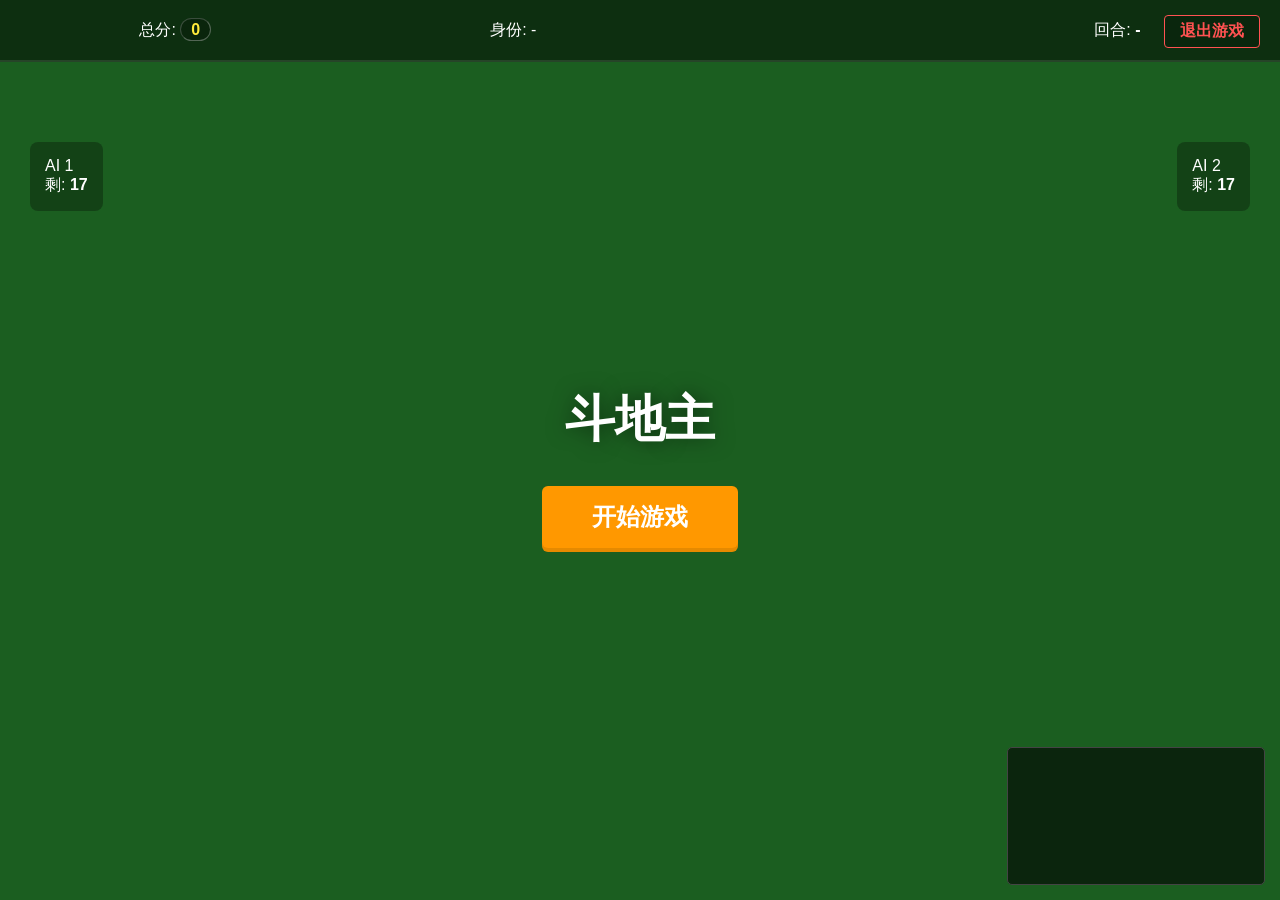
==== commit b17639c9: "updated game" ====
--- a/DouDiZhu/index.html
+++ b/DouDiZhu/index.html
@@ -2,64 +2,83 @@
 <html lang="zh-CN">
 <head>
     <meta charset="UTF-8">
-    <title>斗地主 - 12种全牌型版</title>
+    <title>单机斗地主</title>
     <style>
         :root { --card-bg: #fff; --card-selected: #e0f7fa; --table-color: #1b5e20; }
         body { background: #222; font-family: "Microsoft YaHei", sans-serif; margin: 0; overflow: hidden; color: white; }
         #game-table { width: 100vw; height: 100vh; background: var(--table-color); position: relative; display: flex; flex-direction: column; }
         
-        /* 顶部栏 */
-        .info-bar { height: 60px; background: rgba(0,0,0,0.5); display: flex; justify-content: space-around; align-items: center; border-bottom: 2px solid rgba(255,255,255,0.1); }
+        /* 顶栏 */
+        .info-bar { height: 60px; background: rgba(0,0,0,0.5); display: flex; justify-content: space-around; align-items: center; border-bottom: 2px solid rgba(255,255,255,0.1); z-index: 10; }
         .dipai { display: flex; gap: 8px; }
         .mini-card { width: 35px; height: 50px; background: white; color: black; border-radius: 4px; text-align: center; line-height: 50px; font-weight: bold; font-size: 14px; }
-
-        /* 右上角退出 */
         .exit-link { position: absolute; top: 15px; right: 20px; color: #ff5252; text-decoration: none; font-weight: bold; cursor: pointer; z-index: 1000; font-size: 16px; border: 1px solid #ff5252; padding: 5px 15px; border-radius: 4px; background: rgba(0,0,0,0.2); }
         .exit-link:hover { background: #ff5252; color: white; }
-
+        
         .play-area { flex: 1; position: relative; }
-        .player-hand { position: absolute; bottom: 30px; left: 50%; transform: translateX(-50%); display: flex; height: 120px; align-items: flex-end; }
-        .ai-side { position: absolute; top: 80px; padding: 15px; background: rgba(0,0,0,0.3); border-radius: 8px; }
+        
+        /* 手牌区域：提高层级，确保在日志框之上 */
+        .player-hand { position: absolute; bottom: 30px; left: 50%; transform: translateX(-50%); display: flex; height: 120px; align-items: flex-end; z-index: 50; }
+        
+        .ai-side { position: absolute; top: 80px; padding: 15px; background: rgba(0,0,0,0.3); border-radius: 8px; z-index: 5; }
         #ai1 { left: 30px; } #ai2 { right: 30px; }
         .role-tag { font-size: 12px; padding: 2px 6px; border-radius: 3px; margin-left: 5px; font-weight: bold; }
         .tag-dizhu { background: #f44336; color: #fff; }
         .tag-nongmin { background: #2196f3; color: #fff; }
-
+        
         .timer-container { position: absolute; bottom: 160px; left: 50%; transform: translateX(-50%); width: 200px; text-align: center; display: none; }
         #timer-text { font-size: 22px; font-weight: bold; color: #ffeb3b; text-shadow: 1px 1px 2px #000; }
         .timer-progress { width: 100%; height: 6px; background: #444; border-radius: 3px; overflow: hidden; margin-top: 5px; }
         #timer-bar { height: 100%; width: 100%; background: #ffeb3b; transition: width 1s linear; }
-
+        
+        /* 扑克牌 */
         .card { 
             width: 80px; height: 120px; background: var(--card-bg); border: 1px solid #666; 
             border-radius: 8px; color: black; display: flex; flex-direction: column; 
-            justify-content: space-between; padding: 8px; cursor: pointer; 
-            user-select: none; transition: transform 0.1s; box-shadow: 2px 2px 8px rgba(0,0,0,0.4); margin-left: -48px;
+            justify-content: space-between; padding: 8px; cursor: pointer; user-select: none; 
+            transition: transform 0.2s cubic-bezier(0.18, 0.89, 0.32, 1.28), box-shadow 0.2s; 
+            box-shadow: 2px 2px 8px rgba(0,0,0,0.4); margin-left: -48px; 
+            position: relative;
         }
         .card:first-child { margin-left: 0; }
-        .card.selected { transform: translateY(-30px); background: var(--card-selected); z-index: 100; }
+        .card.selected { transform: translateY(-30px); background: var(--card-selected); z-index: 100; box-shadow: 0 10px 20px rgba(0,0,0,0.6); }
         .card.red { color: #d32f2f; }
         
+        /* 出牌动画 */
+        @keyframes playCardAnim {
+            0% { transform: scale(1.2) translateY(50px); opacity: 0; }
+            100% { transform: scale(1) translateY(0); opacity: 1; }
+        }
         .desk { position: absolute; top: 45%; left: 50%; transform: translate(-50%, -50%); display: flex; gap: 5px; min-height: 120px; }
-        
-        .controls { position: absolute; bottom: 210px; left: 50%; transform: translateX(-50%); display: flex; gap: 15px; }
+        .desk .card { margin-left: 0; animation: playCardAnim 0.3s ease-out forwards; pointer-events: none; }
+
+        .controls { position: absolute; bottom: 210px; left: 50%; transform: translateX(-50%); display: flex; gap: 15px; z-index: 60; }
         button { padding: 12px 35px; font-size: 18px; cursor: pointer; border: none; border-radius: 6px; background: #ff9800; color: white; font-weight: bold; box-shadow: 0 4px 0 #e68a00; }
         button:active { transform: translateY(2px); box-shadow: 0 2px 0 #e68a00; }
-
-        #log { position: absolute; bottom: 10px; right: 10px; width: 260px; height: 150px; background: rgba(0,0,0,0.6); font-size: 13px; overflow-y: auto; padding: 10px; border-radius: 5px; border: 1px solid #444; }
+        button:disabled { background: #9e9e9e; box-shadow: 0 4px 0 #757575; cursor: not-allowed; }
+
+        /* 修复后的日志框：允许点击穿透 */
+        #log { 
+            position: absolute; bottom: 15px; right: 15px; width: 240px; height: 120px; 
+            background: rgba(0,0,0,0.6); font-size: 12px; overflow-y: auto; padding: 8px; 
+            border-radius: 5px; border: 1px solid #444; 
+            pointer-events: none; /* 关键：点击可穿透到下层牌 */
+            z-index: 20; 
+        }
+        #log div { pointer-events: auto; } /* 日志文字本身保留交互 */
+
+        .score-box { color: #ffeb3b; font-weight: bold; border: 1px inset rgba(255,255,255,0.3); padding: 2px 10px; border-radius: 15px; background: rgba(0,0,0,0.2); }
     </style>
 </head>
 <body>
-
 <div id="game-table">
     <div class="exit-link" onclick="game.exitGame()">退出游戏</div>
-    
     <div class="info-bar">
+        <div>总分: <span id="total-score" class="score-box">0</span></div>
         <div>身份: <span id="my-role">-</span></div>
         <div class="dipai" id="dipai-area"></div>
         <div>回合: <b id="current-turn">-</b></div>
     </div>
-
     <div class="play-area">
         <div id="ai1" class="ai-side">AI 1 <span id="tag1"></span><br>剩: <b id="count1">17</b></div>
         <div id="ai2" class="ai-side">AI 2 <span id="tag2"></span><br>剩: <b id="count2">17</b></div>
@@ -70,11 +89,10 @@
         </div>
         <div class="controls" id="btn-group" style="display:none">
             <button onclick="game.playCards()">出牌</button>
-            <button onclick="game.passTurn()">不出</button>
+            <button id="pass-btn" onclick="game.passTurn()">不出</button>
         </div>
         <div class="player-hand" id="player-cards"></div>
     </div>
-
     <div id="log"></div>
     <div style="position:absolute; top:50%; left:50%; transform:translate(-50%,-50%); text-align:center" id="start-screen">
         <h1 style="font-size:50px; text-shadow:0 0 20px rgba(0,0,0,0.5)">斗地主</h1>
@@ -83,254 +101,271 @@
 </div>
 
 <script>
-const VALUES = {'3':3,'4':4,'5':5,'6':6,'7':7,'8':8,'9':9,'10':10,'J':11,'Q':12,'K':13,'A':14,'2':15,'小王':16,'大王':17};
-
-class Game {
-    constructor() {
+const VALUES={'3':3,'4':4,'5':5,'6':6,'7':7,'8':8,'9':9,'10':10,'J':11,'Q':12,'K':13,'A':14,'2':15,'小王':16,'大王':17};
+
+// 音频系统
+const sound = {
+    ctx: new (window.AudioContext || window.webkitAudioContext)(),
+    play(freq, type, duration) {
+        const osc = this.ctx.createOscillator();
+        const gain = this.ctx.createGain();
+        osc.type = type;
+        osc.frequency.setValueAtTime(freq, this.ctx.currentTime);
+        gain.gain.setValueAtTime(0.1, this.ctx.currentTime);
+        gain.gain.exponentialRampToValueAtTime(0.01, this.ctx.currentTime + duration);
+        osc.connect(gain);
+        gain.connect(this.ctx.destination);
+        osc.start();
+        osc.stop(this.ctx.currentTime + duration);
+    },
+    click() { this.play(600, 'sine', 0.1); },
+    playCard() { this.play(400, 'square', 0.15); },
+    newTurn() { this.play(800, 'sine', 0.2); }
+};
+
+class Game{
+    constructor(){
+        this.score = parseInt(localStorage.getItem('ddz_score')) || 0;
         this.resetState();
-    }
-
-    resetState() {
-        this.players = [[], [], []];
-        this.landlordIdx = -1;
-        this.turn = 0;
-        this.lastMove = { playerIdx: -1, cards: [] }; 
-        this.selectedIndices = new Set();
-        this.timer = null;
-        this.timeLeft = 15;
-    }
-
-    log(msg) {
-        const l = document.getElementById('log');
-        l.innerHTML += `<div>${msg}</div>`;
-        l.scrollTop = l.scrollHeight;
-    }
-
-    exitGame() {
-        if(confirm("确定要退出吗？")) location.reload();
-    }
-
-    init() {
+        document.getElementById('total-score').innerText = this.score;
+    }
+    resetState(){
+        this.players=[[],[],[]]; this.landlordIdx=-1; this.turn=0; this.lastMove={playerIdx:-1,cards:[],analysis:null};
+        this.selectedIndices=new Set(); this.timer=null; this.timeLeft=15;
+    }
+    log(msg){const l=document.getElementById('log'); l.innerHTML+=`<div>${msg}</div>`; l.scrollTop=l.scrollHeight;}
+    exitGame(){if(confirm("确定要退出吗？")) location.reload();}
+    
+    init(){
         this.resetState();
-        document.getElementById('start-screen').style.display = 'none';
-        document.getElementById('log').innerHTML = '';
-        
-        let deck = [];
-        for (let n in VALUES) {
-            if (n.includes('王')) deck.push({ name: n, val: VALUES[n], red: n==='大王' });
-            else ['♠','♥','♣','♦'].forEach(s => deck.push({ name:n, val:VALUES[n], suit:s, red:(s==='♥'||s==='♦') }));
-        }
-        deck.sort(() => Math.random() - 0.5);
-
-        this.players = [deck.slice(0, 17), deck.slice(17, 34), deck.slice(34, 51)];
-        this.dipai = deck.slice(51);
-
-        this.landlordIdx = Math.floor(Math.random() * 3);
+        document.getElementById('start-screen').style.display='none';
+        document.getElementById('log').innerHTML='';
+        let deck=[];
+        for(let n in VALUES){if(n.includes('王')) deck.push({name:n,val:VALUES[n],red:n==='大王'});
+        else ['♠','♥','♣','♦'].forEach(s=>deck.push({name:n,val:VALUES[n],suit:s,red:(s==='♥'||s==='♦')}));}
+        deck.sort(()=>Math.random()-0.5);
+        this.players=[deck.slice(0,17),deck.slice(17,34),deck.slice(34,51)];
+        this.dipai=deck.slice(51);
+        this.landlordIdx=Math.floor(Math.random()*3);
         this.players[this.landlordIdx].push(...this.dipai);
-        this.turn = this.landlordIdx; 
-        
-        this.players.forEach((_, i) => this.sortHand(i));
+        this.turn=this.landlordIdx;
+        this.players.forEach((_,i)=>this.sortHand(i));
         this.updateUI();
-        this.log(`游戏开始！地主是：${this.landlordIdx === 0 ? '你' : 'AI ' + this.landlordIdx}`);
+        this.log(`游戏开始！地主是：${this.landlordIdx===0?'你':'AI '+this.landlordIdx}`);
         this.startTurn();
     }
-
-    updateUI() {
-        document.getElementById('my-role').innerHTML = this.landlordIdx === 0 ? '<span class="role-tag tag-dizhu">地主</span>' : '<span class="role-tag tag-nongmin">农民</span>';
-        document.getElementById('tag1').className = 'role-tag ' + (this.landlordIdx === 1 ? 'tag-dizhu' : 'tag-nongmin');
-        document.getElementById('tag1').innerText = this.landlordIdx === 1 ? '地主' : '农民';
-        document.getElementById('tag2').className = 'role-tag ' + (this.landlordIdx === 2 ? 'tag-dizhu' : 'tag-nongmin');
-        document.getElementById('tag2').innerText = this.landlordIdx === 2 ? '地主' : '农民';
-        
-        const area = document.getElementById('dipai-area');
-        area.innerHTML = '';
-        this.dipai.forEach(c => area.innerHTML += `<div class="mini-card ${c.red?'red':''}">${c.name}</div>`);
+    updateUI(){
+        document.getElementById('my-role').innerHTML=this.landlordIdx===0?'<span class="role-tag tag-dizhu">地主</span>':'<span class="role-tag tag-nongmin">农民</span>';
+        document.getElementById('tag1').className='role-tag '+(this.landlordIdx===1?'tag-dizhu':'tag-nongmin');
+        document.getElementById('tag1').innerText=this.landlordIdx===1?'地主':'农民';
+        document.getElementById('tag2').className='role-tag '+(this.landlordIdx===2?'tag-dizhu':'tag-nongmin');
+        document.getElementById('tag2').innerText=this.landlordIdx===2?'地主':'农民';
+        const area=document.getElementById('dipai-area'); area.innerHTML='';
+        this.dipai.forEach(c=>area.innerHTML+=`<div class="mini-card ${c.red?'red':''}">${c.name}</div>`);
         this.renderPlayerCards();
-    }
-
-    sortHand(idx) { this.players[idx].sort((a, b) => b.val - a.val); }
-
-    renderPlayerCards() {
-        const container = document.getElementById('player-cards');
-        container.innerHTML = '';
-        this.players[0].forEach((card, index) => {
-            const div = document.createElement('div');
-            div.className = `card ${card.red ? 'red' : ''} ${this.selectedIndices.has(index) ? 'selected' : ''}`;
-            div.innerHTML = `<div>${card.name}</div><div style="font-size:24px">${card.suit || ''}</div>`;
-            div.onclick = () => {
-                if (this.selectedIndices.has(index)) this.selectedIndices.delete(index);
-                else this.selectedIndices.add(index);
+        document.getElementById('total-score').innerText = this.score;
+    }
+    sortHand(idx){this.players[idx].sort((a,b)=>b.val-a.val);}
+    renderPlayerCards(){
+        const container=document.getElementById('player-cards'); container.innerHTML='';
+        this.players[0].forEach((card,index)=>{
+            const div=document.createElement('div');
+            div.className=`card ${card.red?'red':''} ${this.selectedIndices.has(index)?'selected':''}`;
+            div.innerHTML=`<div>${card.name}</div><div style="font-size:24px">${card.suit||''}</div>`;
+            div.onclick=()=>{
+                sound.click();
+                if(this.selectedIndices.has(index)) this.selectedIndices.delete(index); 
+                else this.selectedIndices.add(index); 
                 this.renderPlayerCards();
             };
             container.appendChild(div);
         });
-        document.getElementById('count1').innerText = this.players[1].length;
-        document.getElementById('count2').innerText = this.players[2].length;
-    }
-
-    startTurn() {
+        document.getElementById('count1').innerText=this.players[1].length;
+        document.getElementById('count2').innerText=this.players[2].length;
+    }
+    startTurn(){
         clearInterval(this.timer);
-        const isMyTurn = (this.turn === 0);
-        document.getElementById('current-turn').innerText = isMyTurn ? "玩家(你)" : `AI ${this.turn}`;
-        if (isMyTurn) {
-            document.getElementById('btn-group').style.display = 'flex';
+        const isMyTurn=this.turn===0;
+        document.getElementById('current-turn').innerText=isMyTurn?"玩家(你)":`AI ${this.turn}`;
+        if(isMyTurn){
+            document.getElementById('btn-group').style.display='flex';
+            document.getElementById('pass-btn').disabled=(this.lastMove.playerIdx===-1||this.lastMove.playerIdx===0);
             this.startTimer();
-        } else {
-            document.getElementById('btn-group').style.display = 'none';
-            document.getElementById('timer-ui').style.display = 'none';
-            setTimeout(() => this.aiPlay(), 1200);
-        }
-    }
-
-    startTimer() {
-        this.timeLeft = 15;
-        const ui = document.getElementById('timer-ui');
-        ui.style.display = 'block';
-        this.updateTimerUI();
-        this.timer = setInterval(() => {
-            this.timeLeft--;
-            this.updateTimerUI();
-            if (this.timeLeft <= 0) {
-                clearInterval(this.timer);
-                this.autoHandleTimeout();
-            }
-        }, 1000);
-    }
-
-    updateTimerUI() {
-        document.getElementById('timer-text').innerText = this.timeLeft + 's';
-        document.getElementById('timer-bar').style.width = (this.timeLeft / 15 * 100) + '%';
-    }
-
-    autoHandleTimeout() {
-        if (this.lastMove.playerIdx === -1 || this.lastMove.playerIdx === 0) {
-            this.selectedIndices.clear(); this.selectedIndices.add(this.players[0].length-1);
-            this.playCards();
-        } else { this.passTurn(); }
-    }
-
-    /**
-     * 核心牌型判断（12种全覆盖）
-     */
-    analyze(cards) {
-        if (!cards || cards.length === 0) return null;
-        const v = cards.map(c => c.val).sort((a,b) => a - b);
-        const len = v.length;
-        const counts = {}; v.forEach(x => counts[x] = (counts[x] || 0) + 1);
-        const freq = Object.entries(counts).map(([val, count]) => ({ val: parseInt(val), count })).sort((a,b) => b.count - a.count || b.val - a.val);
-        const uniqueValues = freq.map(f => f.val).sort((a,b) => a-b);
-
-        // 12. 火箭
-        if (len === 2 && v[0] === 16 && v[1] === 17) return { type: 'rocket', power: 999 };
-        // 11. 炸弹
-        if (len === 4 && freq[0].count === 4) return { type: 'bomb', power: freq[0].val };
-        // 1. 单张
-        if (len === 1) return { type: 'single', power: v[0] };
-        // 2. 对子
-        if (len === 2 && v[0] === v[1]) return { type: 'pair', power: v[0] };
-        // 3. 三张
-        if (len === 3 && freq[0].count === 3) return { type: 'three', power: freq[0].val };
-        // 4. 三带一
-        if (len === 4 && freq[0].count === 3) return { type: 'three_one', power: freq[0].val };
-        // 5. 三带二
-        if (len === 5 && freq[0].count === 3 && freq[1].count === 2) return { type: 'three_two', power: freq[0].val };
-        // 10. 四带二
-        if (len === 6 && freq[0].count === 4) return { type: 'four_two', power: freq[0].val }; // 四带二单
-        if (len === 8 && freq[0].count === 4 && freq[1].count === 2 && freq[2].count === 2) return { type: 'four_two_pairs', power: freq[0].val }; // 四带二对
-        
-        // 6. 单顺
-        if (len >= 5 && v[len-1] < 15 && new Set(v).size === len && (v[len-1]-v[0] === len-1)) return { type: 'straight', power: v[0], len };
-        // 7. 双顺
-        if (len >= 6 && len % 2 === 0 && freq.every(f => f.count === 2) && (uniqueValues[uniqueValues.length-1] - uniqueValues[0] === uniqueValues.length-1) && uniqueValues[uniqueValues.length-1] < 15) return { type: 'double_straight', power: v[0], len: len/2 };
-        
-        // 8. 三顺 (飞机不带翅膀) / 9. 飞机带翅膀
-        const threes = freq.filter(f => f.count >= 3).map(f => f.val).sort((a,b) => a-b);
-        if (threes.length >= 2) {
-            // 找最长连续三张
-            for(let i=0; i <= threes.length - 2; i++) {
-                let sequence = [threes[i]];
-                for(let j=i+1; j<threes.length; j++) {
-                    if(threes[j] === threes[j-1] + 1 && threes[j] < 15) sequence.push(threes[j]);
-                    else break;
-                }
-                if (sequence.length >= 2) {
-                    const sLen = sequence.length;
-                    if (len === sLen * 3) return { type: 'plane_pure', power: sequence[0], len: sLen };
-                    if (len === sLen * 4) return { type: 'plane_with_single', power: sequence[0], len: sLen };
-                    if (len === sLen * 5 && freq.filter(f => f.count === 2).length >= sLen) return { type: 'plane_with_pair', power: sequence[0], len: sLen };
+        } else{
+            document.getElementById('btn-group').style.display='none';
+            document.getElementById('timer-ui').style.display='none';
+            setTimeout(()=>this.aiPlay(), 1200);
+        }
+    }
+    startTimer(){
+        this.timeLeft=15; const ui=document.getElementById('timer-ui'); ui.style.display='block'; this.updateTimerUI();
+        this.timer=setInterval(()=>{
+            this.timeLeft--; this.updateTimerUI();
+            if(this.timeLeft<=0){clearInterval(this.timer); this.autoHandleTimeout();}
+        },1000);
+    }
+    updateTimerUI(){document.getElementById('timer-text').innerText=this.timeLeft+'s'; document.getElementById('timer-bar').style.width=(this.timeLeft/15*100)+'%';}
+    autoHandleTimeout(){if(this.lastMove.playerIdx===-1||this.lastMove.playerIdx===0){this.selectedIndices.clear(); this.selectedIndices.add(this.players[0].length-1); this.playCards();}
+    else this.passTurn();}
+    
+    analyze(cards){
+        if(!cards||cards.length===0) return null;
+        const v=cards.map(c=>c.val).sort((a,b)=>a-b), len=v.length, counts={};
+        v.forEach(x=>counts[x]=(counts[x]||0)+1);
+        const freq=Object.entries(counts).map(([val,count])=>({val:parseInt(val),count})).sort((a,b)=>b.count-a.count||b.val-a.val);
+        const uniqueValues=freq.map(f=>f.val).sort((a,b)=>a-b);
+
+        if(len===2&&v[0]===16&&v[1]===17) return {type:'rocket',power:999};
+        if(len===4&&freq[0].count===4) return {type:'bomb',power:freq[0].val};
+        if(len===1) return {type:'single',power:v[0]};
+        if(len===2&&v[0]===v[1]) return {type:'pair',power:v[0]};
+        if(len===3&&freq[0].count===3) return {type:'three',power:freq[0].val};
+        if(len===4&&freq[0].count===3) return {type:'three_one',power:freq[0].val};
+        if(len===5&&freq[0].count===3&&freq[1].count===2) return {type:'three_two',power:freq[0].val};
+        if(len>=5&&v[len-1]<15&&new Set(v).size===len&&(v[len-1]-v[0]===len-1)) return {type:'straight',power:v[0],len};
+        if(len>=6&&len%2===0&&freq.every(f=>f.count===2)&&uniqueValues[uniqueValues.length-1]<15&&(uniqueValues[uniqueValues.length-1]-uniqueValues[0]===uniqueValues.length-1)) return {type:'double_straight',power:uniqueValues[0],len:len/2};
+        
+        const threes=freq.filter(f=>f.count>=3).map(f=>f.val).sort((a,b)=>a-b);
+        if(threes.length>=2){
+            for(let i=0;i<=threes.length-2;i++){
+                let sequence=[threes[i]];
+                for(let j=i+1;j<threes.length;j++){if(threes[j]===threes[j-1]+1&&threes[j]<15) sequence.push(threes[j]); else break;}
+                if(sequence.length>=2){
+                    const sLen=sequence.length;
+                    if(len===sLen*3) return {type:'plane_pure',power:sequence[0],len:sLen};
+                    if(len===sLen*4) return {type:'plane_with_single',power:sequence[0],len:sLen};
+                    if(len===sLen*5&&freq.filter(f=>f.count===2).length>=sLen) return {type:'plane_with_pair',power:sequence[0],len:sLen};
                 }
             }
         }
+        if(len===6&&freq[0].count===4) return {type:'four_two',power:freq[0].val};
+        if(len===8&&freq[0].count===4&&freq[1].count===2&&freq[2].count===2) return {type:'four_two_pairs',power:freq[0].val};
         return null;
     }
 
-    playCards() {
-        const selected = Array.from(this.selectedIndices).map(i => this.players[0][i]);
-        const move = this.analyze(selected);
-        if (!move) return alert("不符合任何合法牌型！");
-
-        if (this.lastMove.playerIdx !== -1 && this.lastMove.playerIdx !== 0) {
-            const last = this.analyze(this.lastMove.cards);
-            if (move.type === 'rocket') {} 
-            else if (move.type === 'bomb' && last.type !== 'bomb' && last.type !== 'rocket') {}
-            else if (move.type !== last.type || (move.len && move.len !== last.len) || move.power <= last.power) {
-                return alert("牌型不符或点数不够大！");
+    playCards(){
+        const selected=Array.from(this.selectedIndices).map(i=>this.players[0][i]);
+        const move=this.analyze(selected);
+        if(!move) return alert("不符合任何合法牌型！");
+        if(this.lastMove.playerIdx!==-1&&this.lastMove.playerIdx!==0){
+            const last=this.lastMove.analysis;
+            let canPlay=false;
+            if(move.type==='rocket') canPlay=true;
+            else if(move.type==='bomb'&&(last.type!=='bomb'&&last.type!=='rocket')) canPlay=true;
+            else if(move.type===last.type&&(move.len||0)===(last.len||0)&&move.power>last.power) canPlay=true;
+            if(!canPlay) return alert("牌型不符或点数不够大！");
+        }
+        this.executeMove(0,selected,move);
+        this.selectedIndices.clear();
+        this.renderPlayerCards();
+    }
+    passTurn(){this.log("玩家: 不出"); this.nextTurn();}
+
+    executeMove(playerIdx,cards,analysis){
+        sound.playCard();
+        this.lastMove={playerIdx,cards,analysis};
+        cards.forEach(c=>{const i=this.players[playerIdx].findIndex(p=>p.val===c.val&&(p.suit===c.suit||!c.suit)); this.players[playerIdx].splice(i,1);});
+        
+        const desk=document.getElementById('desk-cards'); 
+        desk.innerHTML='';
+        cards.sort((a,b)=>b.val-a.val).forEach((c, idx)=>{
+            const cardDiv = document.createElement('div');
+            cardDiv.className = `card ${c.red?'red':''}`;
+            cardDiv.style.animationDelay = (idx * 0.05) + 's';
+            cardDiv.innerHTML = `<div>${c.name}</div><div style="font-size:24px">${c.suit||''}</div>`;
+            desk.appendChild(cardDiv);
+        });
+
+        this.log(`P${playerIdx||'你'}: ${cards.map(c=>c.name).join('')}`);
+        
+        if(this.players[playerIdx].length===0){
+            let scoreChange = 0;
+            const isLandlordWin = (playerIdx === this.landlordIdx);
+            if(this.landlordIdx === 0) scoreChange = isLandlordWin ? 20 : -20;
+            else scoreChange = isLandlordWin ? -10 : 10;
+            
+            this.score += scoreChange;
+            localStorage.setItem('ddz_score', this.score);
+            
+            setTimeout(()=>{
+                alert(`${isLandlordWin?"地主":"农民"}获胜！\n积分变动: ${scoreChange > 0 ? '+' : ''}${scoreChange}\n总分: ${this.score}`);
+                location.reload();
+            }, 500); 
+            return;
+        }
+        this.nextTurn();
+    }
+
+    nextTurn(){
+        this.turn=(this.turn+1)%3;
+        if(this.lastMove.playerIdx===this.turn){
+            this.lastMove={playerIdx:-1,cards:[],analysis:null};
+            setTimeout(()=>{
+                sound.newTurn();
+                document.getElementById('desk-cards').innerHTML='<span style="color:#ffd54f">新回合开始</span>';
+            },500);
+        }
+        this.startTurn();
+    }
+
+    aiPlay(){
+        const hand=[...this.players[this.turn]].sort((a,b)=>a.val-b.val);
+        let toPlay=null;
+        const allMoves=this.generateAllMoves(hand);
+
+        if(this.lastMove.playerIdx===-1||this.lastMove.playerIdx===this.turn){
+            toPlay = allMoves.sort((a,b) => a.weight - b.weight)[0].cards;
+        } else{
+            const last=this.lastMove.analysis;
+            const better=allMoves.filter(m=>{
+                if(last.type==='rocket') return false;
+                if(m.type==='rocket') return true;
+                if(m.type==='bomb'&&last.type!=='bomb'&&last.type!=='rocket') return true;
+                return m.type===last.type&&(m.len||0)===(last.len||0)&&m.power>last.power;
+            }).sort((a,b)=>a.weight - b.weight || a.power - b.power);
+            if(better.length>0) toPlay=better[0].cards;
+        }
+        if(toPlay){const analysis=this.analyze(toPlay); this.executeMove(this.turn,toPlay,analysis);}
+        else{this.log(`AI ${this.turn}: 不出`); this.nextTurn();}
+        this.renderPlayerCards();
+    }
+
+    generateAllMoves(hand){
+        const moves=[];
+        const freq={}; hand.forEach(c=>freq[c.val]=(freq[c.val]||0)+1);
+        const bombs = Object.keys(freq).filter(v => freq[v] === 4);
+        const hasRocket = hand.find(c=>c.val===16) && hand.find(c=>c.val===17);
+
+        hand.forEach(c => {
+            let weight = c.val;
+            if(bombs.includes(c.val.toString())) weight += 100;
+            if((c.val === 16 || c.val === 17) && hasRocket) weight += 200;
+            moves.push({cards:[c], type:'single', power:c.val, weight: weight});
+        });
+
+        for(let i=0;i<hand.length-1;i++){
+            if(hand[i].val===hand[i+1].val) {
+                let weight = hand[i].val;
+                if(bombs.includes(hand[i].val.toString())) weight += 100;
+                moves.push({cards:[hand[i],hand[i+1]], type:'pair', power:hand[i].val, weight: weight});
             }
         }
-        this.executeMove(0, selected);
-        this.selectedIndices.clear(); this.renderPlayerCards();
-    }
-
-    passTurn() {
-        if (this.lastMove.playerIdx === -1 || this.lastMove.playerIdx === 0) return alert("首出必须出牌！");
-        this.log("玩家: 不出"); this.nextTurn();
-    }
-
-    executeMove(playerIdx, cards) {
-        this.lastMove = { playerIdx, cards };
-        cards.forEach(c => {
-            const i = this.players[playerIdx].findIndex(p => p.val === c.val && (p.suit === c.suit || !c.suit));
-            this.players[playerIdx].splice(i, 1);
+        // ...三张、炸弹逻辑保持不变
+        for(let i=0;i<hand.length-2;i++){
+            if(hand[i].val===hand[i+1].val && hand[i].val===hand[i+2].val) {
+                moves.push({cards:[hand[i],hand[i+1],hand[i+2]], type:'three', power:hand[i].val, weight: hand[i].val});
+            }
+        }
+        bombs.forEach(v => {
+            const cards = hand.filter(h => h.val == v);
+            moves.push({cards, type:'bomb', power:parseInt(v), weight: 50 + parseInt(v)});
         });
-        const desk = document.getElementById('desk-cards');
-        desk.innerHTML = '';
-        cards.sort((a,b)=>b.val-a.val).forEach(c => desk.innerHTML += `<div class="card ${c.red?'red':''}">${c.name}</div>`);
-        this.log(`P${playerIdx || '你'}: ${cards.map(c=>c.name).join('')}`);
-        if (this.players[playerIdx].length === 0) {
-            alert((playerIdx === this.landlordIdx) ? "地主获胜！" : "农民获胜！");
-            location.reload(); return;
-        }
-        this.nextTurn();
-    }
-
-    nextTurn() {
-        this.turn = (this.turn + 1) % 3;
-        if (this.lastMove.playerIdx === this.turn) {
-            this.lastMove = { playerIdx: -1, cards: [] }; 
-            document.getElementById('desk-cards').innerHTML = '<span style="color:#ffd54f">新回合开始</span>';
-        }
-        this.startTurn();
-    }
-
-    aiPlay() {
-        const hand = this.players[this.turn];
-        let toPlay = [];
-        if (this.lastMove.playerIdx === -1 || this.lastMove.playerIdx === this.turn) {
-            toPlay = [hand[hand.length - 1]];
-        } else {
-            const last = this.analyze(this.lastMove.cards);
-            if (last.type === 'single') {
-                const b = hand.find(c => c.val > last.power); if (b) toPlay = [b];
-            } else if (last.type === 'pair') {
-                for(let i=hand.length-1; i>0; i--) { if(hand[i].val === hand[i-1].val && hand[i].val > last.power) { toPlay = [hand[i], hand[i-1]]; break; } }
-            }
-        }
-        if (toPlay.length > 0) this.executeMove(this.turn, toPlay);
-        else { this.log(`AI ${this.turn}: 不出`); this.nextTurn(); }
-        this.renderPlayerCards();
+        if(hasRocket) moves.push({cards: hand.filter(c=>c.val>=16), type:'rocket', power:999, weight: 300});
+        return moves;
     }
 }
-const game = new Game();
+
+const game=new Game();
 </script>
 </body>
 </html>
